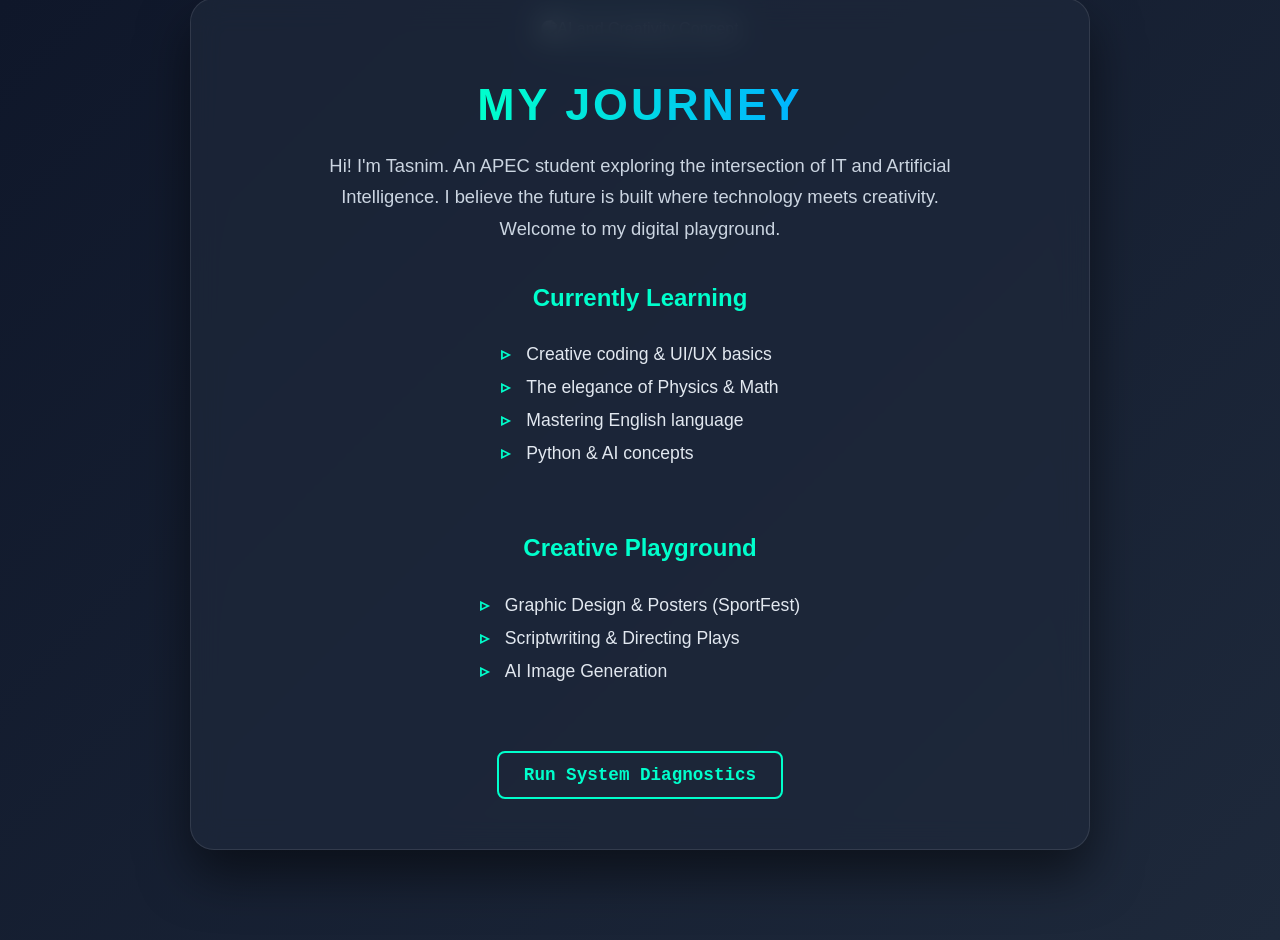
==== index.html @ e339f9a5 "Add files via upload" ====
<!DOCTYPE html>
<html lang="en">
<head>
    <meta charset="UTF-8">
    <meta name="viewport" content="width=device-width, initial-scale=1.0">
    <title>Tasnim • Creative Portfolio</title>
    <link rel="stylesheet" href="style.css">
</head>
<body>
    <div class="site-container">
        <header class="hero-section">
            <img src="hero.jpg" alt="AI and Creativity Concept" class="hero-image">
        </header>

        <main class="content-section">
            <div class="glass-panel">
                <h1 class="main-title">MY JOURNEY</h1>
                <p class="main-text">
                    Hi! I'm Tasnim. An APEC student exploring the intersection of IT and Artificial Intelligence. 
                    I believe the future is built where technology meets creativity. 
                    Welcome to my digital playground.
                </p>
                
                <h2 class="sub-title">Currently Learning</h2>
                <ul class="skills-list">
                    <li>Creative coding & UI/UX basics</li>
                    <li>The elegance of Physics & Math</li>
                    <li>Mastering English language</li>
                    <li>Python & AI concepts</li>
                </ul>

                <h2 class="sub-title">Creative Playground</h2>
                <ul class="skills-list">
                    <li>Graphic Design & Posters (SportFest)</li>
                    <li>Scriptwriting & Directing Plays</li>
                    <li>AI Image Generation</li>
                </ul>

                <div class="terminal-section">
                    <button id="magic-btn" class="action-btn">Run System Diagnostics</button>
                    <p id="secret-message" class="hidden-text"></p>
                </div>
            </div>
        </main>
    </div>

    <script>
        const btn = document.getElementById('magic-btn');
        const msg = document.getElementById('secret-message');

        btn.addEventListener('click', function() {
            msg.style.display = 'block';
            msg.style.color = '#00ffcc'; 
            msg.style.fontFamily = '"Courier New", Courier, monospace';
            msg.style.textAlign = 'left';
            msg.style.marginTop = '20px';

            /* ВЫВОД НОВОГО ТЕКСТА В ТЕРМИНАЛ */
            msg.innerHTML = "> ACCESSING ROADMAP 'PROJECT LONDON'...<br>> Phase 1: Master UI/UX & Creative Coding [ACTIVE]<br>> Phase 2: Secure international scholarship [PENDING]<br>> Phase 3: Enter Creative Computing Institute [LOCKED]<br>> SYSTEM NOTE: Persistence is the ultimate algorithm.<br>> STATUS: Advancing to the next level.";
            
            btn.style.display = 'none';
        });
    </script>
</body>
</html>
---- style.css ----
/* Глобальные стили: современный темный фон и чистые шрифты */
body {
    background: linear-gradient(135deg, #0f172a 0%, #1e293b 100%); /* Глубокий сине-серый градиент */
    color: #e2e8f0; /* Приятный светло-серый цвет текста */
    font-family: 'Segoe UI', Tahoma, Geneva, Verdana, sans-serif;
    margin: 0;
    display: flex;
    justify-content: center;
    min-height: 100vh;
    padding: 20px;
}

/* Контейнер сайта для центрирования */
.site-container {
    max-width: 900px;
    width: 100%;
}

/* Стили для секции с изображением */
.hero-section {
    width: 100%;
    margin-bottom: -40px; /* Картинка будет слегка заходить под стекло для объема */
    display: flex;
    justify-content: center;
    position: relative;
    z-index: 1;
}

.hero-image {
    max-width: 80%;
    height: auto;
    border-radius: 20px;
    box-shadow: 0 0 40px rgba(0, 255, 204, 0.2); /* Легкое бирюзовое свечение вокруг твоей классной картинки */
}

/* Эффект матового стекла (Glassmorphism) */
.glass-panel {
    background: rgba(30, 41, 59, 0.7); /* Полупрозрачный темный фон */
    backdrop-filter: blur(15px); /* Размытие того, что позади */
    -webkit-backdrop-filter: blur(15px);
    border: 1px solid rgba(255, 255, 255, 0.1); /* Тонкая светлая граница */
    border-radius: 24px;
    padding: 50px;
    box-shadow: 0 25px 50px rgba(0,0,0,0.5);
    text-align: center;
    position: relative;
    z-index: 2;
}

/* Главный заголовок с градиентом */
.main-title {
    font-size: 2.8em;
    letter-spacing: 3px;
    margin-bottom: 20px;
    background: linear-gradient(90deg, #00ffcc, #00b3ff); /* Бирюзово-синий градиент */
    -webkit-background-clip: text;
    -webkit-text-fill-color: transparent; 
    display: inline-block;
    font-weight: 800;
}

/* Подзаголовки */
.sub-title {
    font-size: 1.5em;
    color: #00ffcc; /* Неоновый бирюзовый */
    margin-top: 40px;
    margin-bottom: 15px;
    font-weight: 600;
}

/* Основной текст */
.main-text {
    font-size: 1.15em;
    line-height: 1.7;
    max-width: 85%;
    margin: 0 auto 30px auto;
    color: #cbd5e1;
}

/* Списки */
.skills-list {
    list-style: none;
    padding: 0;
    font-size: 1.1em;
    text-align: left;
    display: inline-block;
}

.skills-list li {
    margin-bottom: 12px;
    padding-left: 25px;
    position: relative;
}

.skills-list li:before {
    content: "▹"; /* Футуристичный треугольник вместо точки */
    color: #00ffcc;
    position: absolute;
    left: 0;
    font-weight: bold;
}

/* Секретная кнопка терминала */
.action-btn {
    background-color: transparent;
    color: #00ffcc;
    border: 2px solid #00ffcc;
    border-radius: 8px;
    padding: 12px 25px;
    font-family: 'Courier New', Courier, monospace;
    font-size: 1.1em;
    font-weight: bold;
    cursor: pointer;
    margin-top: 40px;
    transition: all 0.3s ease;
}

.action-btn:hover {
    background-color: #00ffcc;
    color: #0f172a;
    box-shadow: 0 0 20px rgba(0, 255, 204, 0.6); /* Кнопка загорается при наведении */
}

/* Блок секретного текста */
.hidden-text {
    display: none; 
    background: rgba(0, 0, 0, 0.4); /* Темная подложка для консоли */
    padding: 20px;
    border-radius: 8px;
    border-left: 3px solid #00ffcc;
    font-family: 'Courier New', Courier, monospace;
    color: #00ffcc; 
    margin-top: 20px;
    font-size: 1.1em;
    line-height: 1.5;
    text-align: left;
}
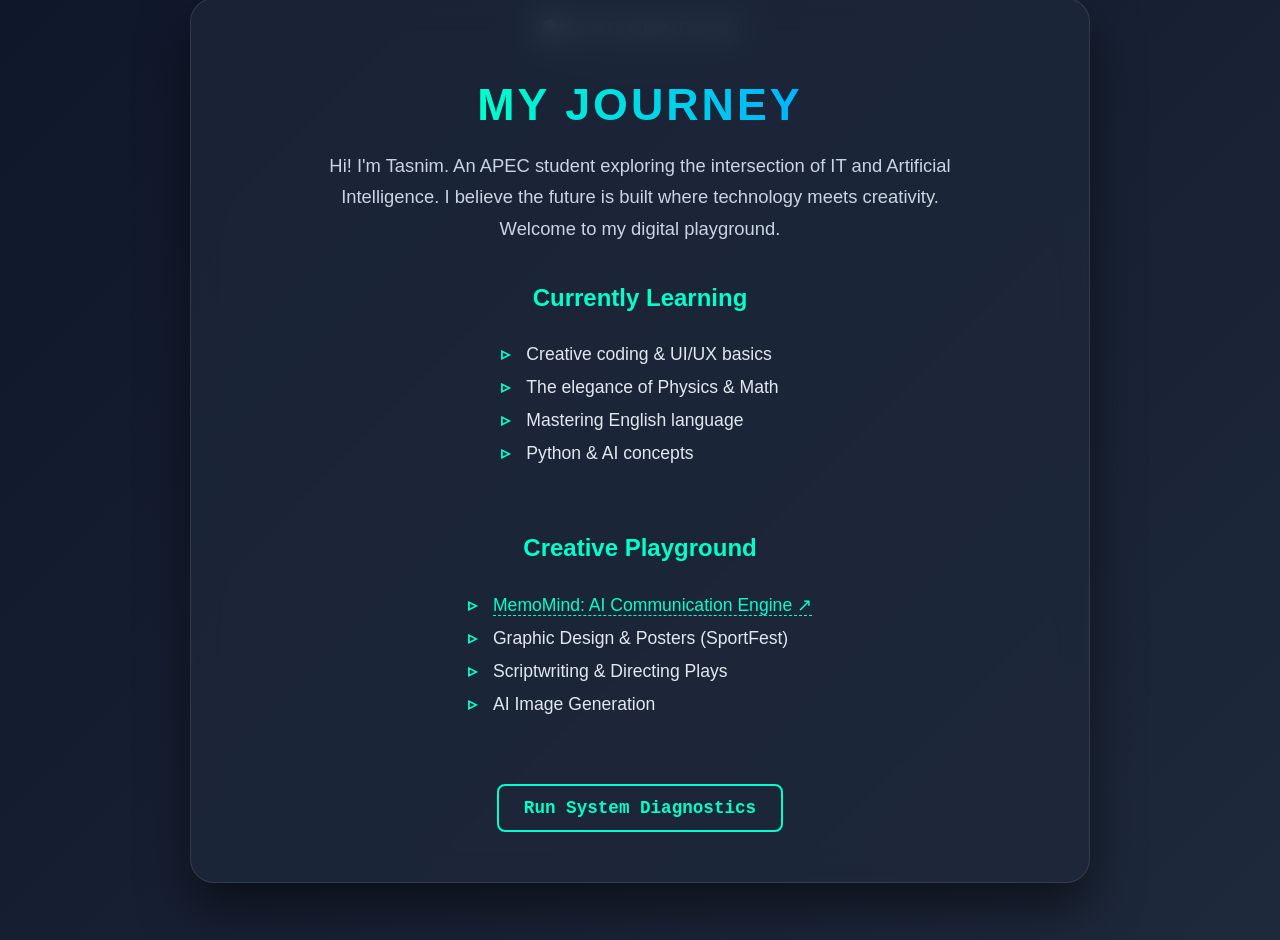
==== commit 87969243: "Add files via upload" ====
--- a/index.html
+++ b/index.html
@@ -31,6 +31,7 @@
 
                 <h2 class="sub-title">Creative Playground</h2>
                 <ul class="skills-list">
+                    <li><a href="memomind.html" style="color: #00ffcc; text-decoration: none; border-bottom: 1px dashed #00ffcc;">MemoMind: AI Communication Engine ↗</a></li>
                     <li>Graphic Design & Posters (SportFest)</li>
                     <li>Scriptwriting & Directing Plays</li>
                     <li>AI Image Generation</li>
--- a/style.css
+++ b/style.css
@@ -134,4 +134,52 @@
     font-size: 1.1em;
     line-height: 1.5;
     text-align: left;
+}
+/* --- Стили для MemoMind App --- */
+.back-link {
+    display: inline-block;
+    color: #cbd5e1;
+    text-decoration: none;
+    margin-bottom: 20px;
+    font-size: 0.9em;
+    font-family: 'Courier New', Courier, monospace;
+    transition: 0.3s;
+    text-align: left;
+    width: 100%;
+}
+
+.back-link:hover {
+    color: #00ffcc;
+}
+
+.cyber-input {
+    width: 100%;
+    height: 120px;
+    background: rgba(0, 0, 0, 0.4); 
+    border: 1px solid #00ffcc; 
+    border-radius: 8px;
+    color: #00ffcc;
+    font-family: 'Courier New', Courier, monospace;
+    padding: 15px;
+    margin-bottom: 20px;
+    box-sizing: border-box;
+    resize: vertical;
+}
+
+.cyber-input:focus {
+    outline: none;
+    box-shadow: 0 0 15px rgba(0, 255, 204, 0.3); 
+}
+
+.cyber-output {
+    display: none; 
+    background: rgba(0, 0, 0, 0.6);
+    border-left: 3px solid #00b3ff; 
+    padding: 20px;
+    margin-top: 20px;
+    text-align: left;
+    font-family: 'Courier New', Courier, monospace;
+    color: #cbd5e1;
+    font-size: 0.95em;
+    line-height: 1.6;
 }
